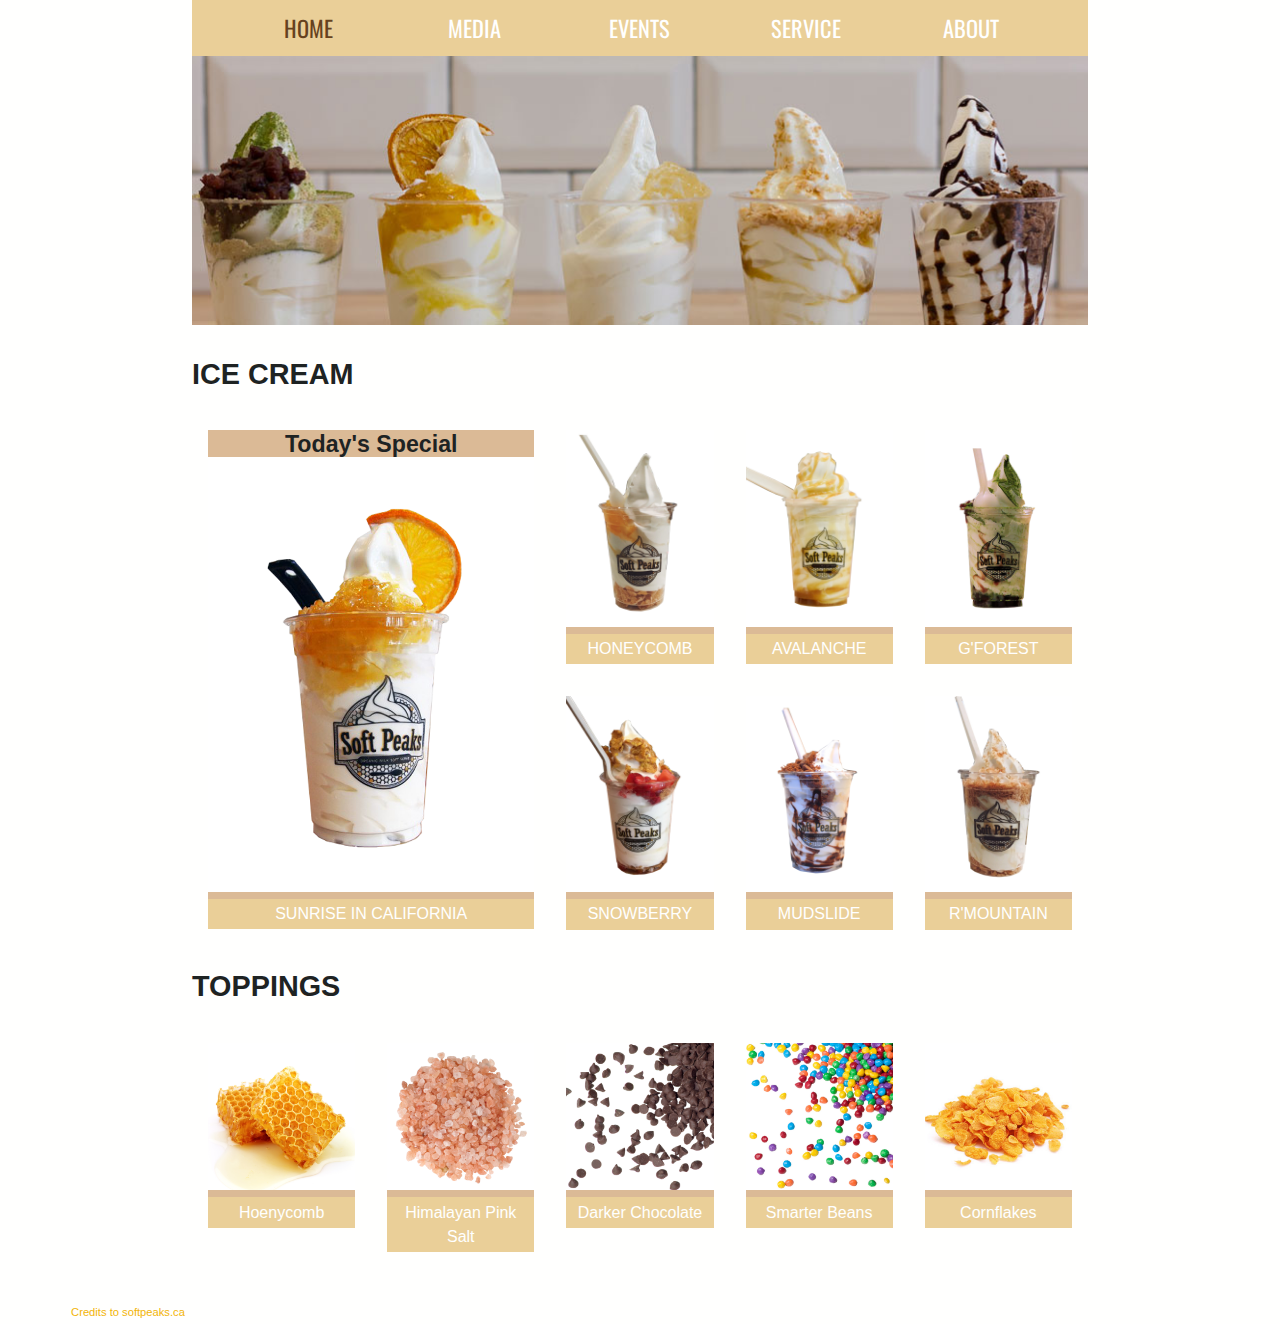
==== index.html @ 57ffc2ca "new index" ====
<!DOCTYPE html>
<html>
<head>
	<meta charset="utf-8">
  <meta name="viewport" content="width-device-width, initial-scale=1">
  <title>Joey & Ava Le' Ice Cream</title>
  <link href="css/main.css" rel="stylesheet">
  <link href='http://fonts.googleapis.com/css?family=Lato:400,900' rel='stylesheet' type='text/css'>
  <link href='http://fonts.googleapis.com/css?family=Oswald:400,700' rel='stylesheet' type='text/css'>
</head>
<header>
  <nav id ="topnav">
    <div class="nav-item selected"><a href="index.html">HOME</a></div>
    <div class="nav-item"><a href="media.html">MEDIA</a></div>
    <div class="nav-item"><a href="event.html">EVENTS</a></div>
    <div class="nav-item"><a href="service.html">SERVICE</a></div>
    <div class="nav-item"><a href="about.html">ABOUT</a></div>
  </nav>
  <div id="banner">
    <img src="img/flavor.jpg">
  </div>
</header>
<body>
	<section id="content">
   <div class="grid-50">
    <div class="grid-50">
      <div class="grid-col-5">
        <h1>ICE CREAM</h1>
        <div class="grid-50 products">
         <div class="grid-col-2">
            <figure>
              <h5 id="special">Today's Special</h5>
              <a href="product.html"><img src="img/Resize/Orange.png"></a>
              <figcaption>
                <span class="item-name"><a href="product.html">SUNRISE IN CALIFORNIA</a></span>
              </figcaption>
            </figure>
          </div>
          <div class="grid-col-1">
            <figure>
              <a href="product.html"><img src="img/Resize/honeycomb.png"></a>
              <figcaption>
                <span class="item-name"><a href="product.html">HONEYCOMB</a></span>
              </figcaption>
            </figure>
          </div>
          <div class="grid-col-1">
            <figure>
              <a href="product.html"><img src="img/Resize/caramel.png"></a>

              <figcaption>
                <span class="item-name"><a href="product.html">AVALANCHE</a></span>
              </figcaption>
            </figure>
          </div>
          <div class="grid-col-1">
            <figure>
              <a href="product.html"><img src="img/Resize/greentea.png"></a>
              <figcaption>
                <span class="item-name"><a href="product.html">G'FOREST</a></span>
              </figcaption>
            </figure>
          </div>                         
          <div class="grid-col-1">
            <figure>
              <a href="product.html"><img src="img/Resize/snowberry.png"></a>
              <figcaption>
                <span class="item-name"><a href="product.html">SNOWBERRY</a></span>
              </figcaption>
            </figure>
          </div>
          <div class="grid-col-1">
            <figure>
              <a href="product.html"><img src="img/Resize/mudslide.png"></a>

              <figcaption>
                <span class="item-name"><a href="product.html">MUDSLIDE</a></span>
              </figcaption>
            </figure>
          </div>
          <div class="grid-col-1">
            <figure>
              <a href="product.html"><img src="img/Resize/Rockey_mount.png"></a>
              <figcaption>
                <span class="item-name"><a href="product.html">R'MOUNTAIN</a></span>
              </figcaption>
            </figure>
          </div> 
          
        </div>
        <h1>TOPPINGS</h1>
        <div class="grid-50 products">
          <div class="grid-col-1">
            <figure>
              <a href="topping.html"><img src="img/Resize/honeycomb_new.png"></a>
              <figcaption>
                <span class="item-name"><a href="topping.html">Hoenycomb</a></span>
              </figcaption>
            </figure>
          </div>
          <div class="grid-col-1">
            <figure>
              <a href="topping.html"><img src="img/Resize/Himalayan_Pink_Salt_new.png"></a>
              <figcaption>
                <span class="item-name"><a href="topping.html">Himalayan Pink Salt</a></span>
              </figcaption>
            </figure>
          </div>
          <div class="grid-col-1">
            <figure>              
              <a href="topping.html"><img src="img/top1.jpg"></a>
              <figcaption>
                <span class="item-name"><a href="topping.html">Darker Chocolate</a></span>
              </figcaption>
            </figure>
          </div>                            
          <div class="grid-col-1">
            <figure>
              <a href="topping.html"><img src="img/Resize/top2-new.png"></a>
              <figcaption>
                <span class="item-name"><a href="topping.html">Smarter Beans</a></span>
              </figcaption>
            </figure>
          </div>
          <div class="grid-col-1">
            <figure>
              <a href="topping.html"><img src="img/Resize/cornflakes-new.png"></a>
              <figcaption>
                <span class="item-name"><a href="topping.html">Cornflakes</a></span>
              </figcaption>
            </figure>
          </div>
        </div>
      </div>
    </section>
        <section>
      <nav id="footer">
        <div class="meta">
          <div><a class="footer-link" href="#">Credits to softpeaks.ca</a></div>
        </div>
      </nav>
    </section>
  </body>
  </html>
---- css/main.css ----
*, *:after, *:before {
  -webkit-box-sizing: border-box;
  -moz-box-sizing: border-box;
  box-sizing: border-box;
}

body {
  font-family: "Verdana", Helvetica, Arial, sans-serif;
  background-color: rgba(255, 255, 254, 1.0);
  color: rgba(30, 35, 35, 1.0);
  padding: 0;
  margin: auto;
  line-height: 1.5rem;
}


.products figcaption {
  text-align: center;
}

.products figure{
  display: inline-block;
  margin: 1.0rem;
}
.eventhead{
  margin-top:2rem;
}
hr{
  margin-top:2rem;
   margin-bottom:1rem;
}

header img.home{
  padding: 0 10%;
}

header img {
  padding: 0 15%;
}

#banner {
  line-height: 0;
}

#content {
  margin: 0 15%;
  border: 0;
}
.info{
  float:right;
}

.banner {
  width: 60%;
  margin-top: 2em;
  line-height: 0;
}

img {
  width: 100%;
  height: auto;
  max-width: 100%;
}

p.Oswald-pre {
  font-family: 'Oswald', sans-serif;
  font-size: 1.2rem;
}

ul {
  list-style: none;
  text-decoration: none;
}

section {
  margin: 1em 0;
  padding: 0.5em 0;
}

section h1 {
  font-weight: bold;
  font-family: "Source Sans Pro", Helvetica, Arial, sans-serif;
  font-size: 1.8rem;
  margin: 1em 0;
}

section h2 {
  font-size: 1.45rem;
}
section h3 {
  font-size: 90%;
  font-weight: normal;
  margin-bottom: 0.5em;
}

  section h5 {
    font-size: 1.45rem;
    margin-top:0.09rem;
    margin-bottom:0.05rem;
  }

section h1 b, section h2 b, section h3 b {
  font-family: "Verdana", Helvetica, Arial, sans-serif;
  font-size: 1.0rem;
  font-weight: normal;
  color: rgba(135, 135, 135, 1.0);
  margin-left: 1.0rem;
}

section code {
  display: inline-block;
  background-color: rgba(230, 230, 230, 1.0);
  padding: 0.5em 0.75em;
}

b.archive a{
  float:right;
  font-size: 120%;
}

/* Using a 5 column grid */
.grid-col-1 {
  width: 20%;
}

.grid-col-2 {
  width: 40%;
}

.grid-col-3 {
  width: 55%;
  margin-bottom:3rem;
}

.grid-col-4 {
  width: 80%;
}

.grid-col-5 {
  width: 100%;
}

[class^=grid-col-] {
  display: inline-block;
  float:left;
}

[class^=grid-col-] p {
  padding: 0 1.0rem;
  margin: 0;
}

.grid-50:after, .grid-25:after {
  display:block;
  content:"";
  clear: both;
}

/* Links */

section a {
  color: rgba(242, 180, 7, 1.0);
}

section a:hover, nav ul li a:hover {
  color: rgba(150, 102, 53, 1.0);
  transition: color 0.2s ease-in-out;
}

/* buttons */

#buttons li {
  display: inline-block;
  padding: 1.0rem;
}

a.btn {
  display: inline-block;
text-align: center;
white-space: normal;
padding: 10px 20px;
font-size: 16px;
line-height: 24px;
border-radius: 6px;
color: #fff;
background-color: #ffc0cb;
-webkit-transition: border .25s linear,color .25s linear,background-color .25s linear;
transition: border .25s linear,color .25s linear,background-color .25s linear;
-webkit-font-smoothing: subpixel-antialiased;
text-decoration: none;

}

a.submit {

  background-color: rgba(84, 50, 15, 1.0);
  /*background-color: rgba(50, 169, 247, 1.0);*/

  margin:0.5rem;
}
.form-default { 
   display: inline-block;
height: 42px;
padding: 8px 12px;
font-family: "Verdana", Helvetica, Arial, sans-serif;
font-size: 1em;
line-height: 1.467;
color: #7F8C8D;
border: 2px solid #7F8C8D;
border-radius: 6px;
box-shadow: none;
-webkit-transition: border .25s linear,color .25s linear,background-color .25s linear;
transition: border .25s linear,color .25s linear,background-color .25s linear;
} 

.form-default:focus { 
border-color: #54320F;
outline: 0;
box-shadow: none;
}

a.submit:hover, a.submit2:hover {
  color: rgba(30, 35, 35, 1.0);
  background-color: rgba(206, 206, 206, 1.0);
}

a.cancel {
  color: rgba(84, 50, 15, 1.0);
  background-color: transparent;
}

a.cancel:hover {
  color: rgba(0, 0, 0, 1.0);
}

a.submit2 {
  background-color: rgba(84, 50, 15, 1.0);
  margin:0.5rem;
}

a.remove {
  background-color: rgba(247, 214, 124, 1.0);
}

a.remove:hover {
  background-color: rgba(242, 180, 7, 1.0);
  color: rgba(255, 255, 255, 1.0);
}

/* Navigation */
#topnav {
  margin: 0 15%;
  padding: 0;
  background-color: #eacf98;
}

#cartnav {
  margin: 0 15%;
  padding: 0;
  background-color: rgba(140, 140, 140, 1.0);
}

#topnav, #footer {
  text-align: center;
}

#cartnav {
  text-align: right;
  margin-top: 0.3rem;
}

#cartnav .nav-item {
  display: inline-block;
  padding: 0 0.3rem;
}

#cartnav .navitem img {
  width: auto;
  height: auto;
}

#footer .meta {
  text-align: center;
  margin: 0;
  padding: 0;
}

#footer .meta .footer-link{
  font-size: 0.7rem;
  display: inline-block;
  padding: 0 1.0rem;
  float: left;
  width: 20%;
  text-decoration: none;
}

#topnav .nav-item {
  display: inline-block;
  font-family: 'Oswald', sans-serif;
  font-size: 1.4rem;
  width: 18%;
  padding: 1.0rem 0;
}

#stylenav #topnav .nav-item {
  display: inline-block;
  font-family: 'Oswald', sans-serif;
  font-size: 1.4rem;
  width: 13%;
  padding: 1.0rem 0;
}

#topnav .nav-item:hover, #cartnav .nav-item:hover {
  color: rgba(150, 102, 30, 1.0);
}

#guide-nav ul {
  display: inline-block;
  margin: auto;
  width: auto;
}

#topnav div.selected a {
  color: rgb(102,66,30);
} 

#topnav a, #cartnav a, #cartnav .nav-item {
  color: rgba(255, 255, 255, 1.0);
  transition: color 0.2s ease-in-out;
  text-decoration: none;
}

#topnav a:hover, #cartnav a:hover {
  color: rgba(150, 102, 53, 1.0);
}
.button-link { 
text-align: center;
white-space: normal;
padding: 10px 20px;
font-size: 16px;
line-height: 24px;
border-radius: 6px;
color: #fff;
background-color: #ffc0cb;
-webkit-transition: border .25s linear,color .25s linear,background-color .25s linear;
transition: border .25s linear,color .25s linear,background-color .25s linear;
-webkit-font-smoothing: subpixel-antialiased;
text-decoration: none;
} 

.button-link:hover, .button-link:focus { 
color: #fff;
background-color: #f6dbd5;
border-color: #f6dbd5;
} 
.form-default { 
height: 42px;
padding: 8px 12px;
font-family: "Verdana", Helvetica, Arial, sans-serif;
font-size: 15px;
line-height: 1.467;
color: #7F8C8D;
border: 2px solid #7F8C8D;
border-radius: 6px;
box-shadow: none;
-webkit-transition: border .25s linear,color .25s linear,background-color .25s linear;
transition: border .25s linear,color .25s linear,background-color .25s linear;
} 

.form-default:focus { 
border-color: #F2B407;
outline: 0;
box-shadow: none;
}

.thankyou{
  text-align: center;
  padding: 2rem;
  font-size: 2.5rem;
  line-height: 140%;
}

nav ul li a {
  color: rgba(255, 110, 0, 1.0);
  text-decoration: none;
}

/* Forms */

.input-wrapper {
  padding: 0.5rem;
}

input {
  padding: 0.5rem 3.0rem 0.5rem 0.5rem;
}

input.form-search {
  border-radius: 1.0rem;
  padding: 0.5rem 3.0rem 0.5rem 0.8rem;
}


/* merch test */

[class^=grid-col-] figure{
  background-color: rgba(204, 157, 106, 0.7);
  text-align: center;
}

[class^=grid-col-] figure figcaption {
  color: rgba(255, 255, 255, 1.0);
  background-color: #eacf98;
  padding: 0.2rem;
}

[class^=grid-col-] figure figcaption a{
    color: rgba(255, 255, 255, 1.0);
    text-decoration: none;
}

[class^=grid-col-] figure figcaption a:hover{
    color: rgba(150, 102, 30, 1.0);
}

/*.grid-50 .products {
    background-color: rgba(235, 235, 235, 1.0);
  }*/

  .product-desc {
    padding-left: 4.0rem;
  }

/*checkout cart*/

/* index-layout:re */

.grid-50 .featured-item {
  padding: 1.0rem;
}


/*============================================================*/
/*Responsive adjustments*/

@media screen and (max-width: 610px) {

  body {
    font-size: 0.8rem;
  }

  #topnav, #footer {
    padding-left: 0
  }

  #topnav .nav-item, #footer .footer-link {
    font-size: 1.0rem;
    width: 100%;
    line-height: 0.8rem;
  }
  .info{
    text-align: center;
    float:none;
  }
  .grid-col-3{
    margin-top:0.5rem;
    margin-bottom:0;
  }

  #content{
    padding: 0 5%;
    margin: 0 5%;
  }

  #content img{
    width: 100%;
  }


  [class^=grid-col-] {
    display:block;
    width: 100%;
  }
}

@media screen and (max-width: 891px) {
#stylenav #topnav, #topnav, #cartnav, #footer, header img {
    padding: 0;
    margin: 0;
  }

  #content {
    margin: 0 8%;
    padding: 0;
  }

  #stylenav #topnav .nav-item {
    width: 18%;
  }
   .grid-col-1 figure{
    width: 85%;
  }
}

@media screen and (max-width: 982px) {
  #content {
    margin: 0;
    padding: 0 2%;
  }

  #stylenav #topnav, #topnav, #cartnav, #footer, header img {
    padding: 0;
    margin: 0;
  }
    section h5 {
    font-size: 1.45rem;
    margin-top:1rem;
    margin-bottom:0.4rem;
  }

}

@media screen and (max-width: 1180px) {
  #content {
    padding: 0 5%;
    margin: 0;
  }
  #stylenav #topnav, #topnav, #cartnav, #footer, header img {
    padding: 0;
    margin: 0;
  }
}

@media screen and (min-width: 2500px) {
  section h1 {
    font-size: 3.0rem;
  }

  section h2 {
    font-size: 2.6rem;
  }

  section h3 {
    font-size: 2.2rem;
  }


  #content{
    padding: 0 15% 0 35%;
    margin: -19% 0 0 0;
    font-size: 2.0rem;
    line-height: 3.2rem;
  }

  .item-name {
    font-size: 1.4rem;
    line-height: 2.0rem;
  }

  #stylenav #topnav, #topnav, #cartnav, header img, header img.home{
    padding: 0;
    width: 30%;
    margin: 0;
  }

  #topnav .nav-item {
    padding: 1.0rem 0;
    margin: 0;
    width: 100%;
    font-size: 2.8rem;
    line-height: 4.0rem;
  }

  #cartnav {
    padding: 1.0rem 1.0rem 1.0rem 0;
    font-size: 1.4rem;
  }
}
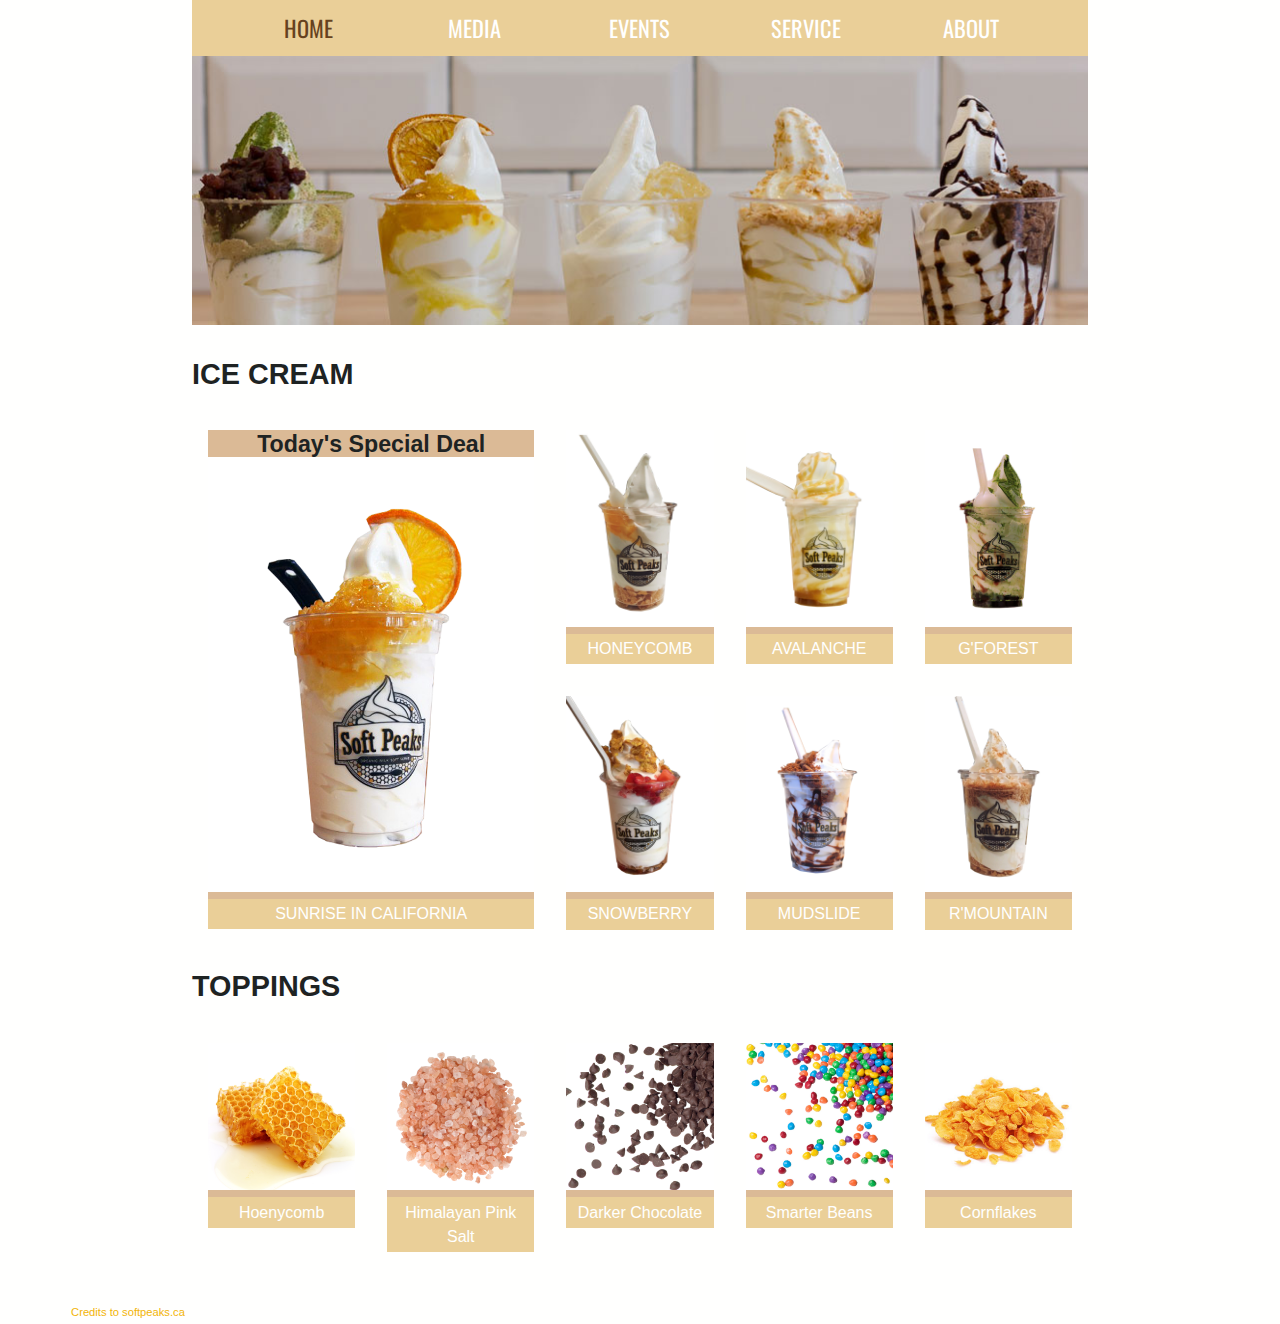
==== commit e8894507: "asd" ====
--- a/index.html
+++ b/index.html
@@ -29,7 +29,7 @@
         <div class="grid-50 products">
          <div class="grid-col-2">
             <figure>
-              <h5 id="special">Today's Special</h5>
+              <h5 id="special">Today's Special Deal</h5>
               <a href="product.html"><img src="img/Resize/Orange.png"></a>
               <figcaption>
                 <span class="item-name"><a href="product.html">SUNRISE IN CALIFORNIA</a></span>
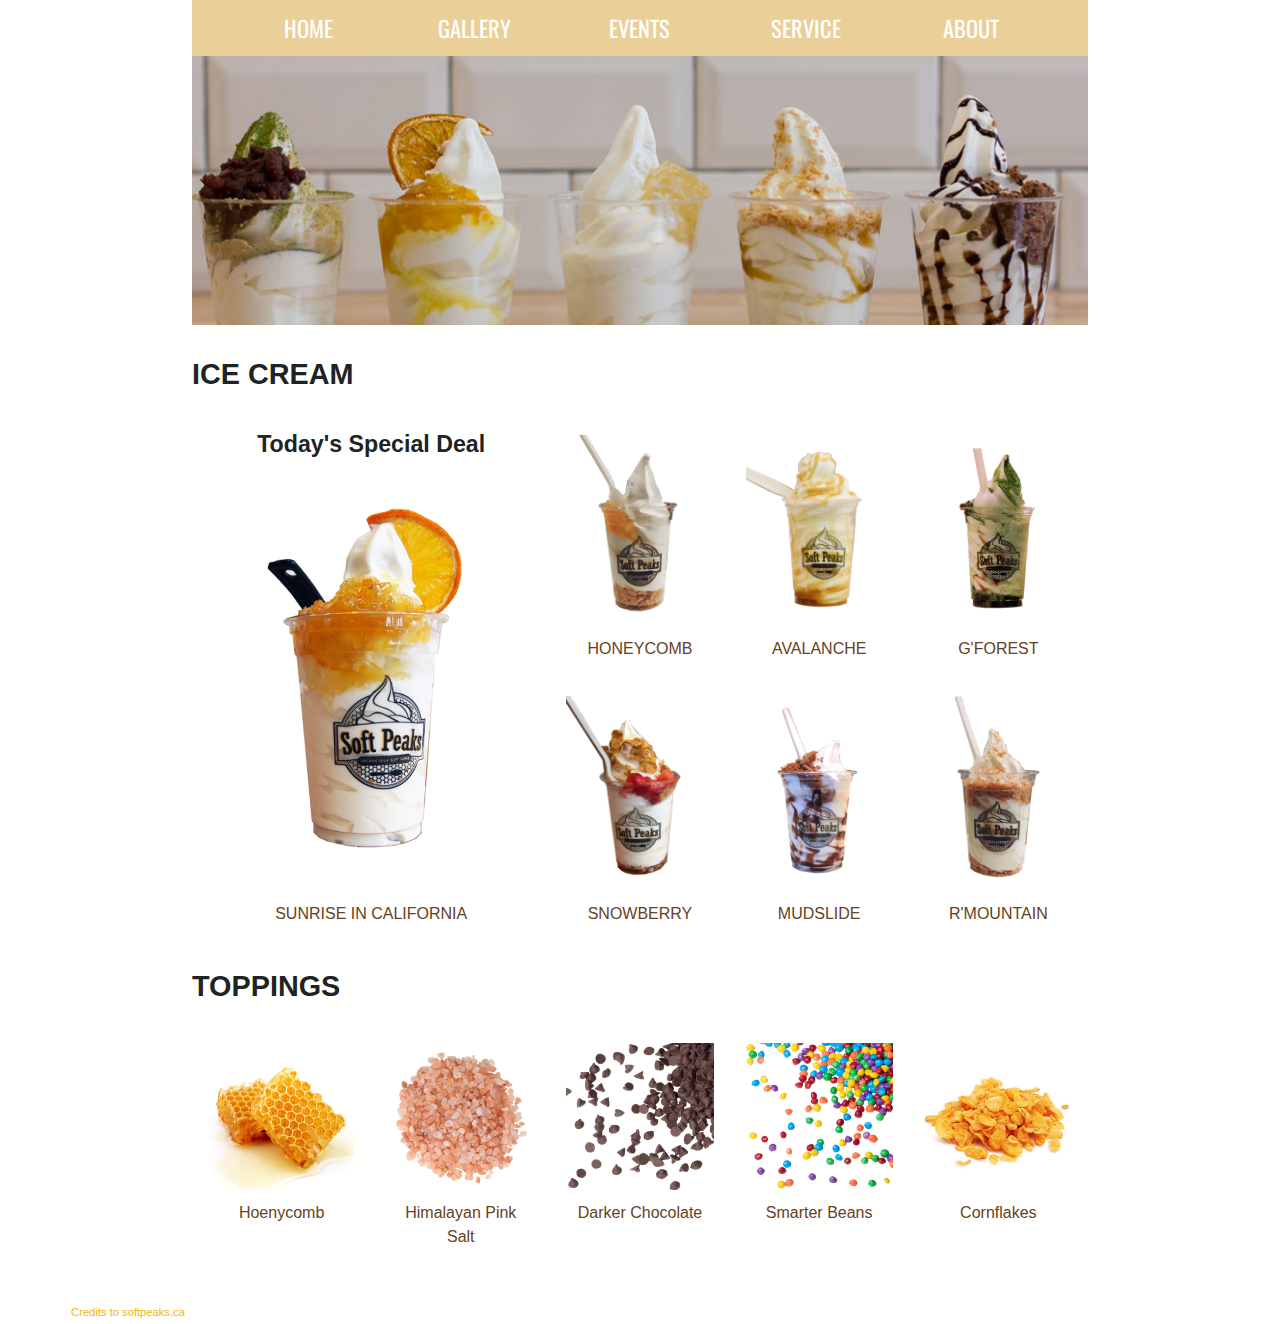
==== commit 01cd9e93: "MODIFY" ====
--- a/index.html
+++ b/index.html
@@ -11,7 +11,7 @@
 <header>
   <nav id ="topnav">
     <div class="nav-item selected"><a href="index.html">HOME</a></div>
-    <div class="nav-item"><a href="media.html">MEDIA</a></div>
+    <div class="nav-item"><a href="media.html">GALLERY</a></div>
     <div class="nav-item"><a href="event.html">EVENTS</a></div>
     <div class="nav-item"><a href="service.html">SERVICE</a></div>
     <div class="nav-item"><a href="about.html">ABOUT</a></div>
--- a/css/main.css
+++ b/css/main.css
@@ -46,6 +46,9 @@
   margin: 0 15%;
   border: 0;
 }
+
+
+
 .info{
   float:right;
 }
@@ -163,7 +166,7 @@
 }
 
 section a:hover, nav ul li a:hover {
-  color: rgba(150, 102, 53, 1.0);
+  color: rgba(60, 181, 16, 1.0);
   transition: color 0.2s ease-in-out;
 }
 
@@ -183,7 +186,6 @@
 line-height: 24px;
 border-radius: 6px;
 color: #fff;
-background-color: #ffc0cb;
 -webkit-transition: border .25s linear,color .25s linear,background-color .25s linear;
 transition: border .25s linear,color .25s linear,background-color .25s linear;
 -webkit-font-smoothing: subpixel-antialiased;
@@ -199,7 +201,9 @@
   margin:0.5rem;
 }
 .form-default { 
-   display: inline-block;
+margin-left: 0.5rem;
+margin-right: 0.5rem;
+display: inline-block;
 height: 42px;
 padding: 8px 12px;
 font-family: "Verdana", Helvetica, Arial, sans-serif;
@@ -244,7 +248,7 @@
 
 a.remove:hover {
   background-color: rgba(242, 180, 7, 1.0);
-  color: rgba(255, 255, 255, 1.0);
+  color: rgba(200, 40, 40, 1.0);
 }
 
 /* Navigation */
@@ -311,7 +315,7 @@
 }
 
 #topnav .nav-item:hover, #cartnav .nav-item:hover {
-  color: rgba(150, 102, 30, 1.0);
+  color: rgba(255, 110, 0, 1.0);
 }
 
 #guide-nav ul {
@@ -321,7 +325,7 @@
 }
 
 #topnav div.selected a {
-  color: rgb(102,66,30);
+  color: rgb(255,255,255);
 } 
 
 #topnav a, #cartnav a, #cartnav .nav-item {
@@ -353,25 +357,6 @@
 background-color: #f6dbd5;
 border-color: #f6dbd5;
 } 
-.form-default { 
-height: 42px;
-padding: 8px 12px;
-font-family: "Verdana", Helvetica, Arial, sans-serif;
-font-size: 15px;
-line-height: 1.467;
-color: #7F8C8D;
-border: 2px solid #7F8C8D;
-border-radius: 6px;
-box-shadow: none;
--webkit-transition: border .25s linear,color .25s linear,background-color .25s linear;
-transition: border .25s linear,color .25s linear,background-color .25s linear;
-} 
-
-.form-default:focus { 
-border-color: #F2B407;
-outline: 0;
-box-shadow: none;
-}
 
 .thankyou{
   text-align: center;
@@ -404,23 +389,23 @@
 /* merch test */
 
 [class^=grid-col-] figure{
-  background-color: rgba(204, 157, 106, 0.7);
+  background-color: rgba(255, 255, 255, 0.7);
   text-align: center;
 }
 
 [class^=grid-col-] figure figcaption {
-  color: rgba(255, 255, 255, 1.0);
-  background-color: #eacf98;
+
+ 
   padding: 0.2rem;
 }
 
 [class^=grid-col-] figure figcaption a{
-    color: rgba(255, 255, 255, 1.0);
+    color: rgba(102, 66, 30, 1.0);
     text-decoration: none;
 }
 
 [class^=grid-col-] figure figcaption a:hover{
-    color: rgba(150, 102, 30, 1.0);
+    color: rgba(69, 43, 17, 1.0);
 }
 
 /*.grid-50 .products {
@@ -429,6 +414,7 @@
 
   .product-desc {
     padding-left: 4.0rem;
+    /*margin-top: 2rem;*/
   }
 
 /*checkout cart*/
@@ -443,7 +429,7 @@
 /*============================================================*/
 /*Responsive adjustments*/
 
-@media screen and (max-width: 610px) {
+@media screen and (max-width: 680px) {
 
   body {
     font-size: 0.8rem;
@@ -480,6 +466,7 @@
   [class^=grid-col-] {
     display:block;
     width: 100%;
+    text-align: center;
   }
 }
 
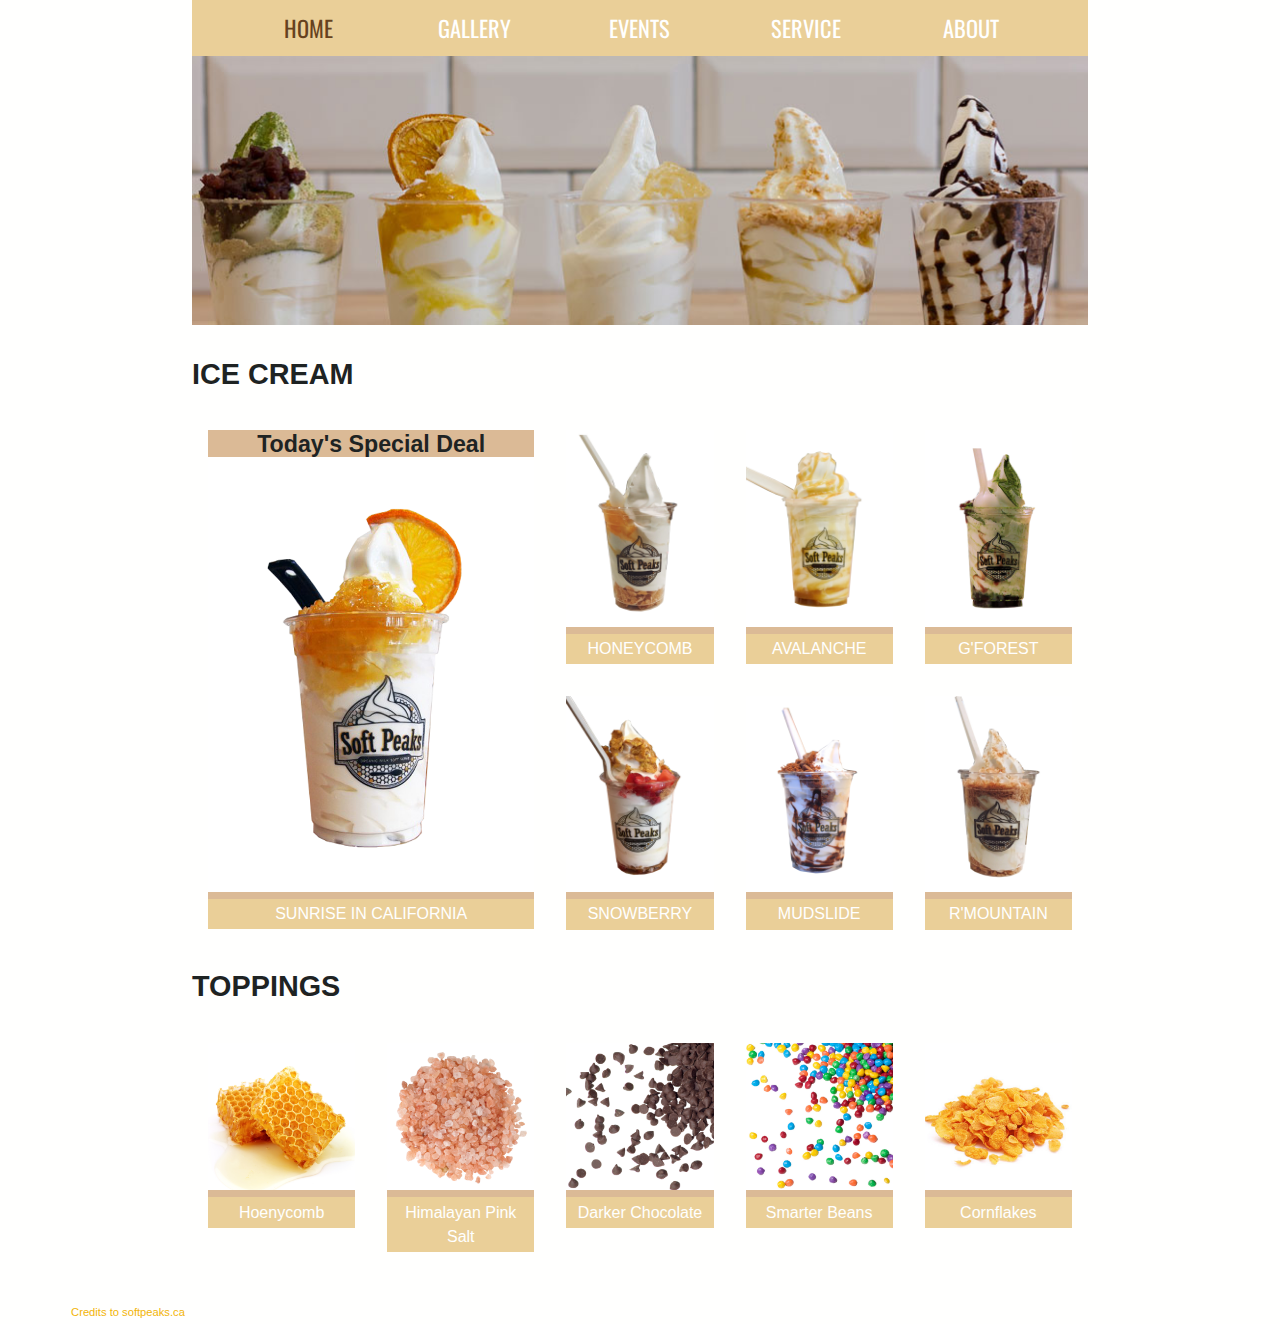
==== commit a130c81b: "edit everything and fix problems" ====
--- a/index.html
+++ b/index.html
@@ -136,7 +136,7 @@
         <section>
       <nav id="footer">
         <div class="meta">
-          <div><a class="footer-link" href="#">Credits to softpeaks.ca</a></div>
+          <div><a class="footer-link" href="credits.html">Credits to softpeaks.ca</a></div>
         </div>
       </nav>
     </section>
--- a/css/main.css
+++ b/css/main.css
@@ -325,7 +325,7 @@
 }
 
 #topnav div.selected a {
-  color: rgb(255,255,255);
+  color: rgb(102,66,30);
 } 
 
 #topnav a, #cartnav a, #cartnav .nav-item {
@@ -361,6 +361,7 @@
 .thankyou{
   text-align: center;
   padding: 2rem;
+  padding-bottom: 0;
   font-size: 2.5rem;
   line-height: 140%;
 }
@@ -389,23 +390,23 @@
 /* merch test */
 
 [class^=grid-col-] figure{
-  background-color: rgba(255, 255, 255, 0.7);
+  background-color: rgba(204, 157, 106, 0.7);
   text-align: center;
 }
 
 [class^=grid-col-] figure figcaption {
-
- 
+  color: rgba(255, 255, 255, 1.0);
+  background-color: #eacf98;
   padding: 0.2rem;
 }
 
 [class^=grid-col-] figure figcaption a{
-    color: rgba(102, 66, 30, 1.0);
+    color: rgba(255, 255, 255, 1.0);
     text-decoration: none;
 }
 
 [class^=grid-col-] figure figcaption a:hover{
-    color: rgba(69, 43, 17, 1.0);
+    color: rgba(255, 110, 0, 1.0);
 }
 
 /*.grid-50 .products {
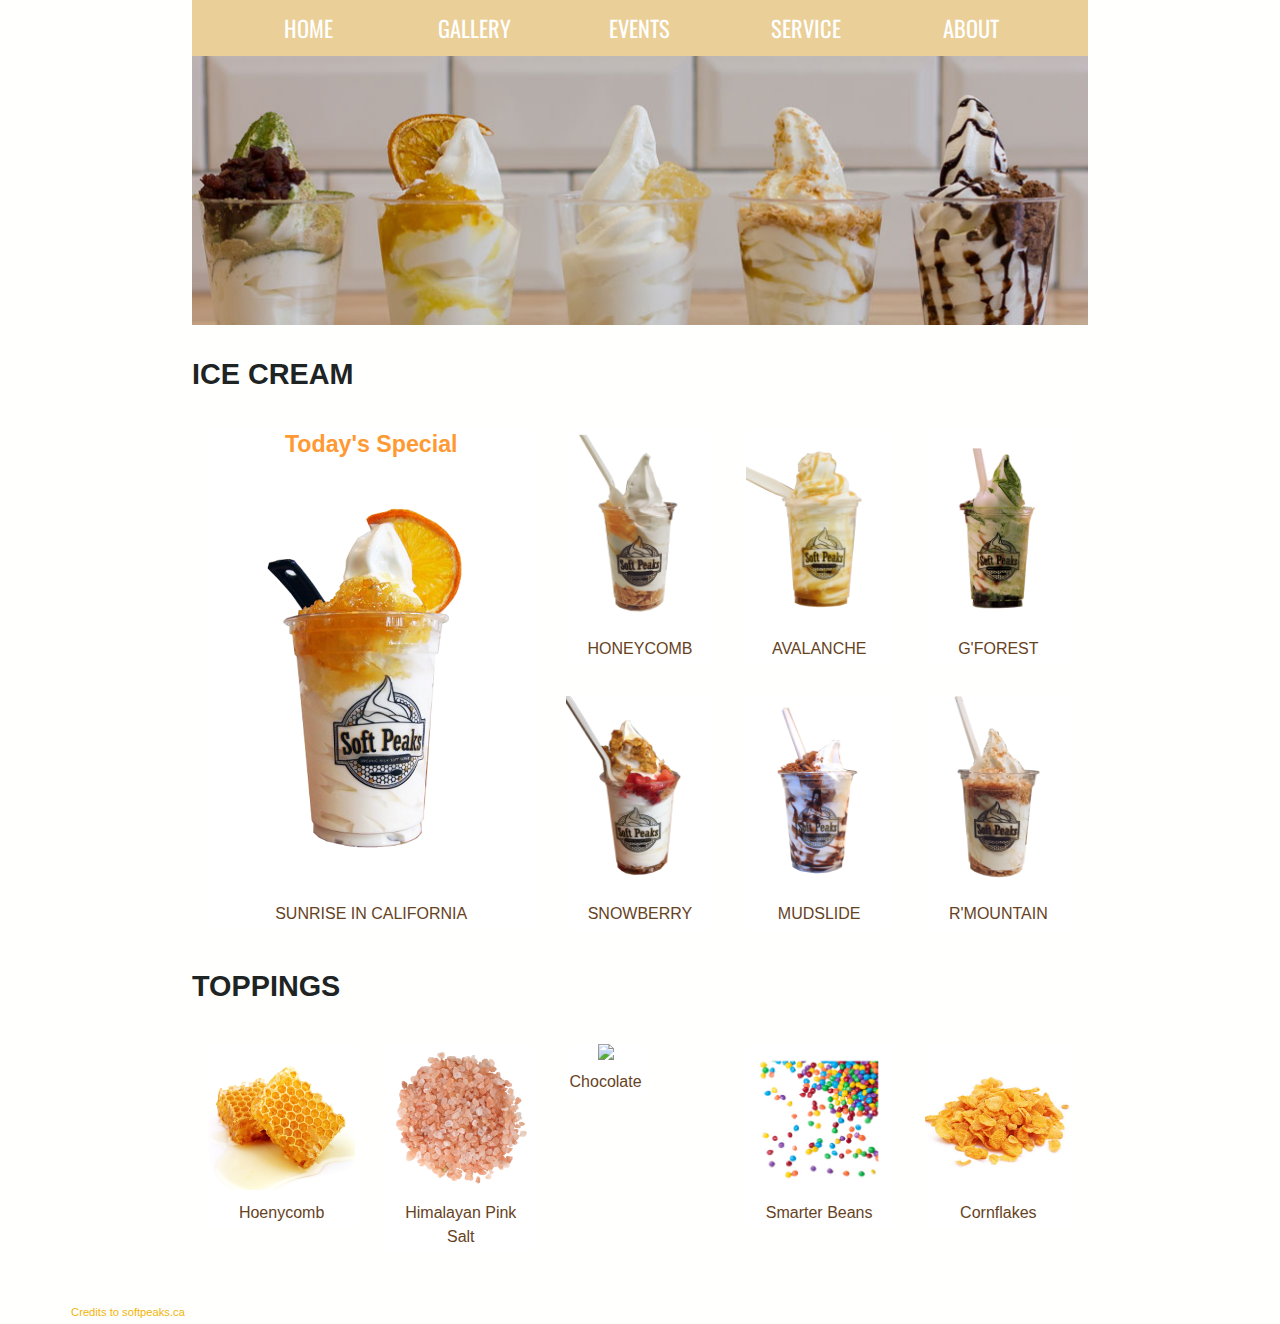
==== commit e7ff4166: "new changes" ====
--- a/index.html
+++ b/index.html
@@ -29,7 +29,7 @@
         <div class="grid-50 products">
          <div class="grid-col-2">
             <figure>
-              <h5 id="special">Today's Special Deal</h5>
+              <h5 id="special">Today's Special</h5>
               <a href="product.html"><img src="img/Resize/Orange.png"></a>
               <figcaption>
                 <span class="item-name"><a href="product.html">SUNRISE IN CALIFORNIA</a></span>
@@ -108,15 +108,15 @@
           </div>
           <div class="grid-col-1">
             <figure>              
-              <a href="topping.html"><img src="img/top1.jpg"></a>
+              <a href="topping.html"><img src="img/resize/cho.jpg"></a>
               <figcaption>
-                <span class="item-name"><a href="topping.html">Darker Chocolate</a></span>
+                <span class="item-name"><a href="topping.html">Chocolate</a></span>
               </figcaption>
             </figure>
           </div>                            
           <div class="grid-col-1">
             <figure>
-              <a href="topping.html"><img src="img/Resize/top2-new.png"></a>
+              <a href="topping.html"><img src="img/Resize/smart.jpg"></a>
               <figcaption>
                 <span class="item-name"><a href="topping.html">Smarter Beans</a></span>
               </figcaption>
--- a/css/main.css
+++ b/css/main.css
@@ -42,6 +42,9 @@
   line-height: 0;
 }
 
+#special{
+  color:#FF9933;
+}
 #content {
   margin: 0 15%;
   border: 0;
@@ -325,7 +328,7 @@
 }
 
 #topnav div.selected a {
-  color: rgb(102,66,30);
+  color: rgb(255,255,255);
 } 
 
 #topnav a, #cartnav a, #cartnav .nav-item {
@@ -390,23 +393,23 @@
 /* merch test */
 
 [class^=grid-col-] figure{
-  background-color: rgba(204, 157, 106, 0.7);
+  background-color: rgba(255, 255, 255, 0.7);
   text-align: center;
 }
 
 [class^=grid-col-] figure figcaption {
-  color: rgba(255, 255, 255, 1.0);
-  background-color: #eacf98;
+
+ 
   padding: 0.2rem;
 }
 
 [class^=grid-col-] figure figcaption a{
-    color: rgba(255, 255, 255, 1.0);
+    color: rgba(102, 66, 30, 1.0);
     text-decoration: none;
 }
 
 [class^=grid-col-] figure figcaption a:hover{
-    color: rgba(255, 110, 0, 1.0);
+    color: rgba(69, 43, 17, 1.0);
 }
 
 /*.grid-50 .products {
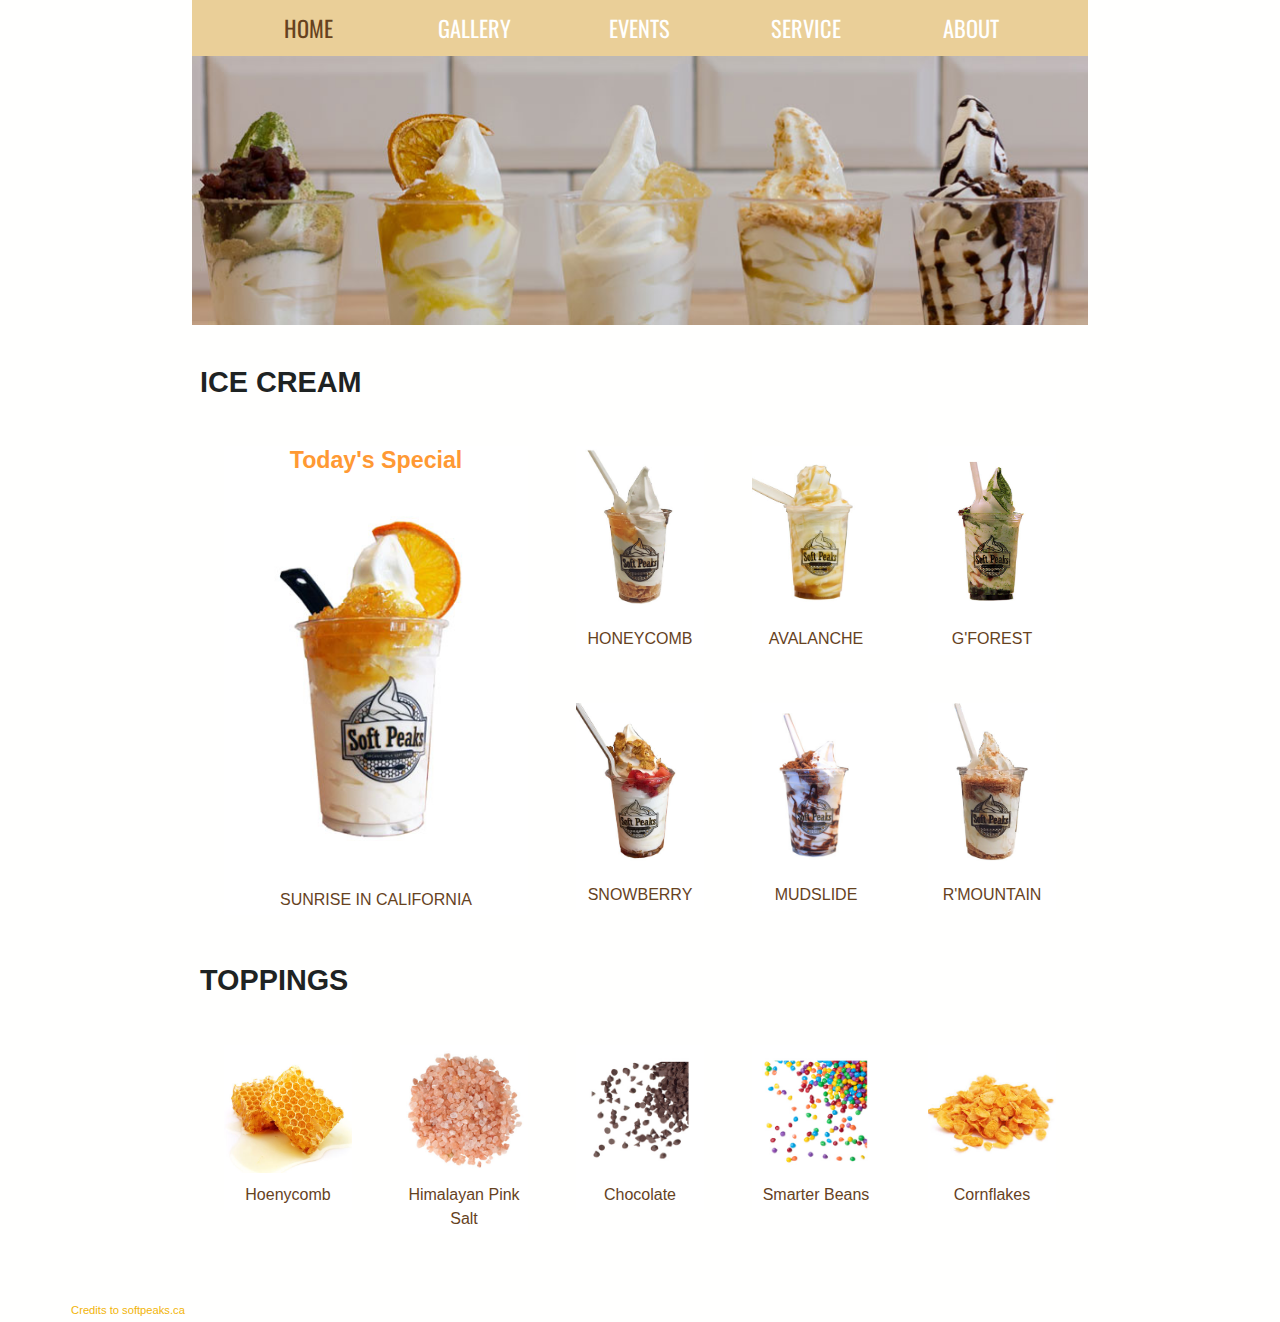
==== commit e496047a: "website v2" ====
--- a/index.html
+++ b/index.html
@@ -30,7 +30,7 @@
          <div class="grid-col-2">
             <figure>
               <h5 id="special">Today's Special</h5>
-              <a href="product.html"><img src="img/Resize/Orange.png"></a>
+              <a href="product.html"><img src="img/Resize/Orange.jpg"></a>
               <figcaption>
                 <span class="item-name"><a href="product.html">SUNRISE IN CALIFORNIA</a></span>
               </figcaption>
@@ -38,7 +38,7 @@
           </div>
           <div class="grid-col-1">
             <figure>
-              <a href="product.html"><img src="img/Resize/honeycomb.png"></a>
+              <a href="product.html"><img src="img/Resize/honeycomb.jpg"></a>
               <figcaption>
                 <span class="item-name"><a href="product.html">HONEYCOMB</a></span>
               </figcaption>
@@ -46,7 +46,7 @@
           </div>
           <div class="grid-col-1">
             <figure>
-              <a href="product.html"><img src="img/Resize/caramel.png"></a>
+              <a href="product.html"><img src="img/Resize/caramel.jpg"></a>
 
               <figcaption>
                 <span class="item-name"><a href="product.html">AVALANCHE</a></span>
@@ -55,7 +55,7 @@
           </div>
           <div class="grid-col-1">
             <figure>
-              <a href="product.html"><img src="img/Resize/greentea.png"></a>
+              <a href="product.html"><img src="img/Resize/greentea.jpg"></a>
               <figcaption>
                 <span class="item-name"><a href="product.html">G'FOREST</a></span>
               </figcaption>
@@ -63,7 +63,7 @@
           </div>                         
           <div class="grid-col-1">
             <figure>
-              <a href="product.html"><img src="img/Resize/snowberry.png"></a>
+              <a href="product.html"><img src="img/Resize/snowberry.jpg"></a>
               <figcaption>
                 <span class="item-name"><a href="product.html">SNOWBERRY</a></span>
               </figcaption>
@@ -71,7 +71,7 @@
           </div>
           <div class="grid-col-1">
             <figure>
-              <a href="product.html"><img src="img/Resize/mudslide.png"></a>
+              <a href="product.html"><img src="img/Resize/mudslide.jpg"></a>
 
               <figcaption>
                 <span class="item-name"><a href="product.html">MUDSLIDE</a></span>
@@ -80,7 +80,7 @@
           </div>
           <div class="grid-col-1">
             <figure>
-              <a href="product.html"><img src="img/Resize/Rockey_mount.png"></a>
+              <a href="product.html"><img src="img/Resize/Rockey_mount.jpg"></a>
               <figcaption>
                 <span class="item-name"><a href="product.html">R'MOUNTAIN</a></span>
               </figcaption>
@@ -92,7 +92,7 @@
         <div class="grid-50 products">
           <div class="grid-col-1">
             <figure>
-              <a href="topping.html"><img src="img/Resize/honeycomb_new.png"></a>
+              <a href="topping.html"><img src="img/Resize/honeycomb_new.jpg"></a>
               <figcaption>
                 <span class="item-name"><a href="topping.html">Hoenycomb</a></span>
               </figcaption>
@@ -100,7 +100,7 @@
           </div>
           <div class="grid-col-1">
             <figure>
-              <a href="topping.html"><img src="img/Resize/Himalayan_Pink_Salt_new.png"></a>
+              <a href="topping.html"><img src="img/Resize/Himalayan_Pink_Salt_new.jpg"></a>
               <figcaption>
                 <span class="item-name"><a href="topping.html">Himalayan Pink Salt</a></span>
               </figcaption>
@@ -108,7 +108,7 @@
           </div>
           <div class="grid-col-1">
             <figure>              
-              <a href="topping.html"><img src="img/resize/cho.jpg"></a>
+              <a href="topping.html"><img src="img/Resize/cho.jpg"></a>
               <figcaption>
                 <span class="item-name"><a href="topping.html">Chocolate</a></span>
               </figcaption>
@@ -124,7 +124,7 @@
           </div>
           <div class="grid-col-1">
             <figure>
-              <a href="topping.html"><img src="img/Resize/cornflakes-new.png"></a>
+              <a href="topping.html"><img src="img/Resize/cornflakes-new.jpg"></a>
               <figcaption>
                 <span class="item-name"><a href="topping.html">Cornflakes</a></span>
               </figcaption>
--- a/css/main.css
+++ b/css/main.css
@@ -68,10 +68,10 @@
   max-width: 100%;
 }
 
-p.Oswald-pre {
+/*p.Oswald-pre {
   font-family: 'Oswald', sans-serif;
   font-size: 1.2rem;
-}
+}*/
 
 ul {
   list-style: none;
@@ -149,6 +149,7 @@
 [class^=grid-col-] {
   display: inline-block;
   float:left;
+  padding:0.5rem;
 }
 
 [class^=grid-col-] p {
@@ -328,7 +329,7 @@
 }
 
 #topnav div.selected a {
-  color: rgb(255,255,255);
+  color: rgba(102, 66, 30, 1.0);
 } 
 
 #topnav a, #cartnav a, #cartnav .nav-item {
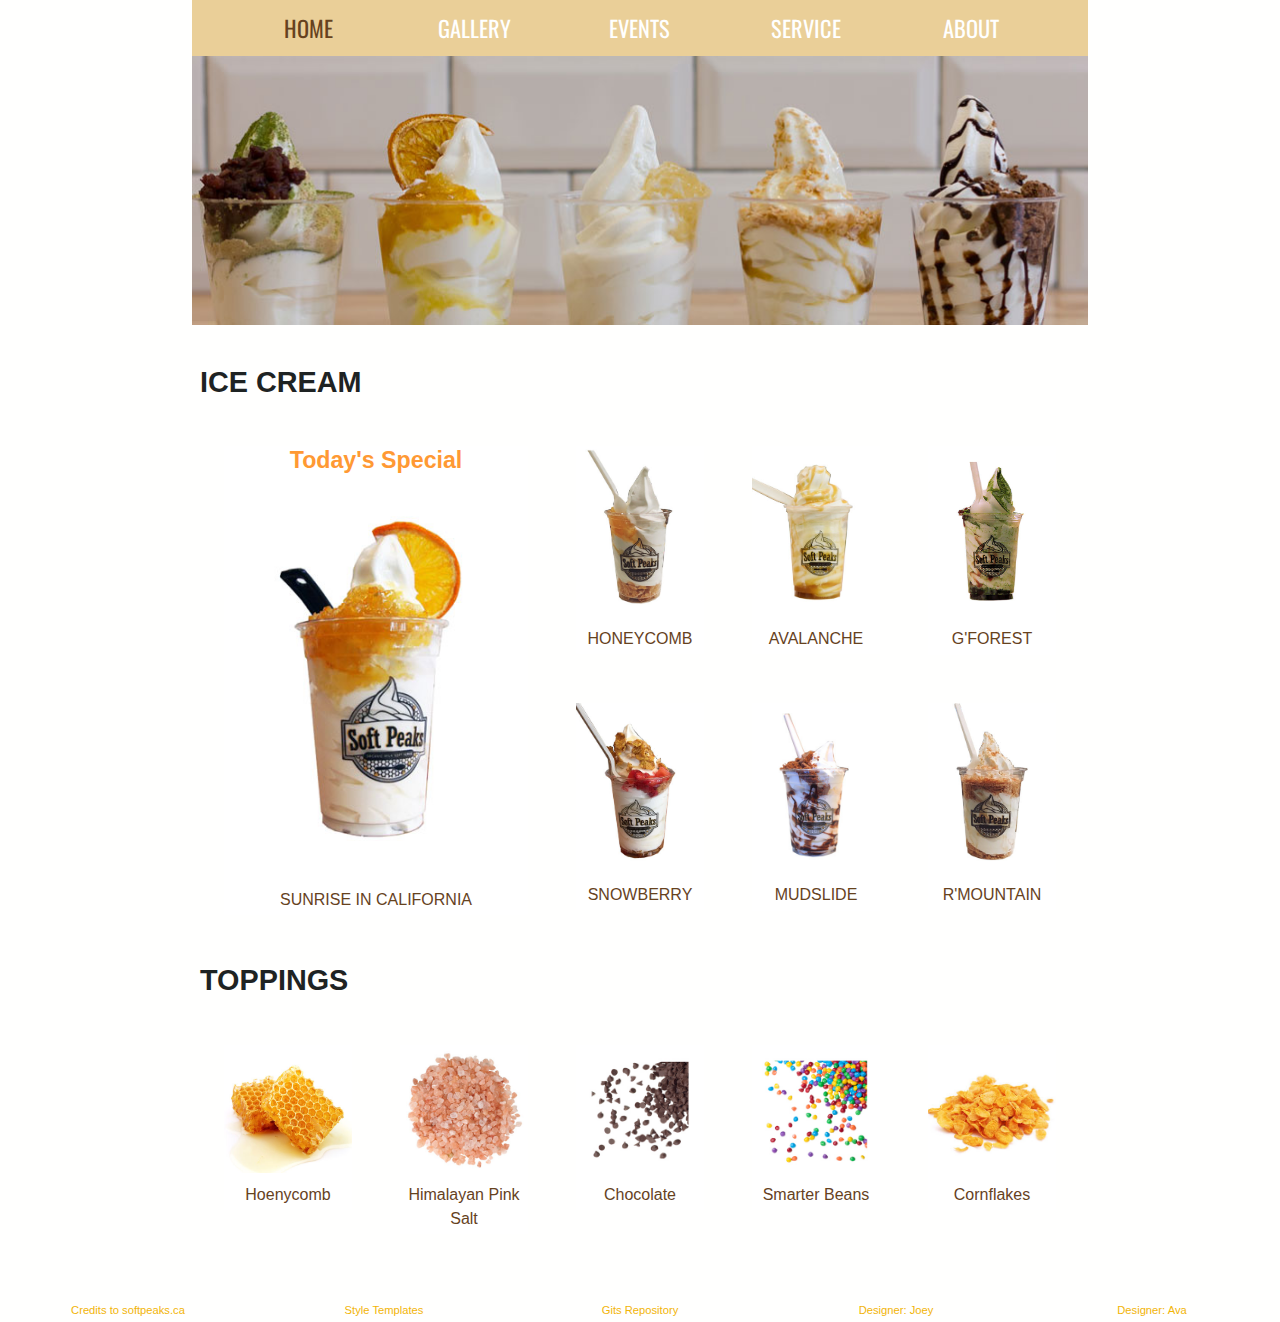
==== commit 64b7975d: "perhaps the final version" ====
--- a/index.html
+++ b/index.html
@@ -137,6 +137,10 @@
       <nav id="footer">
         <div class="meta">
           <div><a class="footer-link" href="credits.html">Credits to softpeaks.ca</a></div>
+          <div><a class="footer-link" href="style.html">Style Templates</a></div>
+          <div><a class="footer-link" href="https://github.com/jkuei/iat339-project2">Gits Repository</a></div>
+          <div><a class="footer-link" href="#">Designer: Joey</a></div>
+          <div><a class="footer-link" href="#">Designer: Ava</a></div>
         </div>
       </nav>
     </section>
